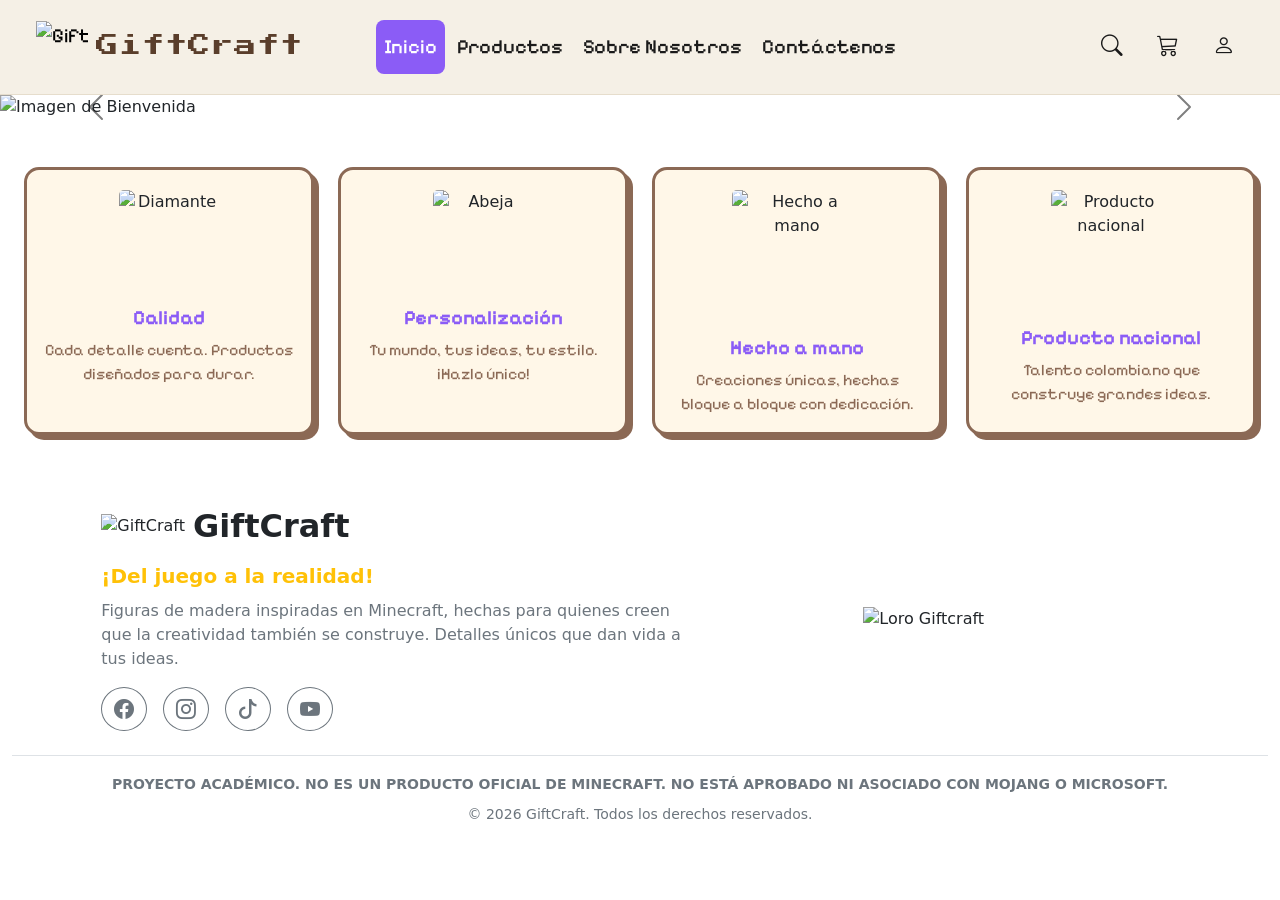
==== index.html @ 68048dbe "Arreglo de imagenes" ====
<!DOCTYPE html>
<html lang="es">

<head>
    <meta charset="UTF-8">
    <meta name="viewport" content="width=device-width, initial-scale=1.0">
    <title>Giftcraft</title>
    <!-- Bootstrap 5 -->
    <link href="https://cdn.jsdelivr.net/npm/bootstrap@5.3.3/dist/css/bootstrap.min.css" rel="stylesheet">

    <!--Iconos Bootstrap-->
    <link rel="stylesheet" href="https://cdn.jsdelivr.net/npm/bootstrap-icons@1.13.2/font/bootstrap-icons.min.css">

    <!-- Fuentes: pixel (títulos) + Inter (texto) -->
    <link rel="preconnect" href="https://fonts.googleapis.com">
    <link rel="preconnect" href="https://fonts.gstatic.com" crossorigin>
    <link
        href="https://fonts.googleapis.com/css2?family=Allerta+Stencil&family=Electrolize&family=Erica+One&family=Gugi&family=Londrina+Shadow&family=Pixelify+Sans:wght@400..700&family=Press+Start+2P&family=Rubik+Spray+Paint&family=Stardos+Stencil:wght@400;700&family=Stick+No+Bills:wght@200..800&family=Unica+One&family=WDXL+Lubrifont+JP+N&display=swap"
        rel="stylesheet">
    <link href="CSS/style.css" rel="stylesheet">
</head>

<body>
    <!--Header-->
    <div id="header-placeholder"></div>

    <!--Carrusel-->
    <div id="carouselExampleDark" class="carousel carousel-dark slide" data-bs-ride="carousel">
        <div class="carousel-indicators">
            <button type="button" data-bs-target="#carouselExampleDark" data-bs-slide-to="0" class="active"
                aria-current="true" aria-label="Slide 1"></button>
            <button type="button" data-bs-target="#carouselExampleDark" data-bs-slide-to="1"
                aria-label="Slide 2"></button>
            <button type="button" data-bs-target="#carouselExampleDark" data-bs-slide-to="2"
                aria-label="Slide 3"></button>
        </div>

        <div class="carousel-inner">
            <!--Diapositiva 1-->
            <div class="carousel-item active" data-bs-interval="3000">
                <img src="https://lh3.googleusercontent.com/d/1wplHAOc85j-fx_onCnTcht7jcXruJp4D" class="d-block w-100" alt="Imagen de Bienvenida">
                <div class="carousel-caption text-start carousel-caption-responsive">
                    <p class="fs-5 mb-1">Figuras de madera inspiradas en</p>
                    <h1 class="mb-3">Minecraft</h1>
                    <p class="fs-5 mb-4">Detalles únicos que dan vida <br> a tus ideas.</p>
                    <a href="./HTML/productos.html" class="btn text-white px-4 py-2"
                        style="background-color: #d87093; border-radius: 50px;">
                        <i class="bi bi-arrow-right"></i> Ver productos
                    </a>
                </div>
            </div>

            <!--Diapositiva 2-->
            <div class="carousel-item" data-bs-interval="3000">
                <img src="https://lh3.googleusercontent.com/d/1Owbym39ZNg6X-FYQz1k-aMOBziWOJQqA" class="d-block w-100"
                    alt="Imagen de Personalización">
                <div class="carousel-caption text-start carousel-caption-responsive">
                    <h1 class="mb-3">Personaliza <br> tu figura</h1>
                    <p class="fs-5 mb-4">Elige sus colores, su tamaño <br> y hazla única</p>
                    <a href="./HTML/productos.html" class="btn text-white px-4 py-2"
                        style="background-color: #d87093; border-radius: 50px;">
                       <i class="bi bi-arrow-right"></i> Personaliza ahora
                    </a>
                </div>
            </div>

            <!--Diapositiva 3-->
            <div class="carousel-item" data-bs-interval="3000">
                <img src="https://lh3.googleusercontent.com/d/1u3EnMqKHQj79H4dka0-QvYwiTwV4t9Pk" class="d-block w-100" alt="Imagen de Regalo">
                <div class="carousel-caption text-start carousel-caption-responsive">
                    <h1 class="mb-3">Regala algo <br> realmente especial</h1>
                    <p class="fs-5 mb-4">Figuras de madera que convierten <br> tus ideas en momentos únicos</p>
                    <a href="./HTML/productos.html" class="btn text-white px-4 py-2"
                        style="background-color: #d87093; border-radius: 50px;">
                        <i class="bi bi-arrow-right"></i> Ver productos
                    </a>
                </div>
            </div>
        </div>

        <!-- Controles de siguiente/anterior (Opcional si usas los nativos de bootstrap) -->
        <button class="carousel-control-prev" type="button" data-bs-target="#carouselExampleDark" data-bs-slide="prev">
            <span class="carousel-control-prev-icon" aria-hidden="true"></span>
            <span class="visually-hidden">Anterior</span>
        </button>
        <button class="carousel-control-next" type="button" data-bs-target="#carouselExampleDark" data-bs-slide="next">
            <span class="carousel-control-next-icon" aria-hidden="true"></span>
            <span class="visually-hidden">Siguiente</span>
        </button>
    </div>

    
    <!-- Tarjetas de valores -->
    <div class="row row-cols-1 row-cols-md-4 g-4 px-4 py-5">
        <div class="col">
            <div class="card card-valor">
                <img src="https://lh3.googleusercontent.com/d/1W7Ou0W5NoQr5Mkxoxzk0scYVOfZ3Mso6" class="card-img-top" alt="Diamante">
                <div class="card-body">
                    <h5 class="card-title">Calidad</h5>
                    <p class="card-text">Cada detalle cuenta. Productos diseñados para durar.</p>
                </div>
            </div>
        </div>

        <div class="col">
            <div class="card card-valor">
                <img src="https://lh3.googleusercontent.com/d/1RHpiQa2rcmj2pR8wsw9uJWsx8X5zK7yJ" class="card-img-top" alt="Abeja">
                <div class="card-body">
                    <h5 class="card-title">Personalización</h5>
                    <p class="card-text">Tu mundo, tus ideas, tu estilo. ¡Hazlo único!</p>
                </div>
            </div>
        </div>

        <div class="col">
            <div class="card card-valor">
                <img src="https://lh3.googleusercontent.com/d/1vHb8mKZCvRsDUEvybm4qg_KZs-fL4mhp" class="card-img-top gc-heart" alt="Hecho a mano">
                <div class="card-body">
                    <h5 class="card-title">Hecho a mano</h5>
                    <p class="card-text">Creaciones únicas, hechas bloque a bloque con dedicación.</p>
                </div>
            </div>
        </div>

        <div class="col">
            <div class="card card-valor">
                <img src="https://lh3.googleusercontent.com/d/1ACs_lcl-8XqqBMrqHCjTXCqjR9RYwkBD" class="card-img-top gc-map" alt="Producto nacional">
                <div class="card-body">
                    <h5 class="card-title">Producto nacional</h5>
                    <p class="card-text">Talento colombiano que construye grandes ideas.</p>
                </div>
            </div>
        </div>
    </div>

    <!-- Bootstrap JS -->
    <script src="https://cdn.jsdelivr.net/npm/bootstrap@5.3.3/dist/js/bootstrap.bundle.min.js"></script>
    <!-- personal JS -->
    <script src="JS/components.js"></script>
</body>

</html>
---- CSS/style.css ----
:root {
    /*Paleta de colores*/
    --MoradoCreativo: #8B5CF6;
    --VerdeMundo: #A8B89A;
    --MarronTierra: #8B6955;
    --RosaAventura: #D98FA3;
    --CremaCrafteo: #FFF7E8;

    /*Fuentes*/
    --font-pixel-style: "Press Start 2P", system-ui;
    --font-pixel-title: "Silkscreen", monospace;
    --font-pixel-sub: "Pixelify Sans", monospace;
    --font-body: "Inter", sans-serif;
}

body {
    margin: 0;
    min-height: 100vh;
    display: flex;
    flex-direction: column;
}

/* --- CARRUSEL (ESCRITORIO) --- */
.carousel-item img {
    height: 80%; /* Altura fija elegante para pantallas grandes */
    object-fit: cover; /* Evita que la imagen se deforme */
    object-position: center;
}

.carousel-caption-responsive {
    width: 45% !important; /* Ancho controlado para que no ocupe toda la pantalla */
    left: 15% !important;   /* Alineado hacia la izquierda con un margen seguro */
    top: 30% !important;   /* Posición superior ideal */
    text-align: left !important;
}

.carousel-caption-responsive h1 {
    color: #050505; /* Un tono oscuro sólido para asegurar máxima legibilidad */
    font-family: var(--font-pixel-style, sans-serif);
    font-size: 3.2rem;
    line-height: 1.1;
}

.carousel-caption-responsive p {
    font-family: var(--font-pixel-sub, sans-serif);
    color: #1b1b1b;
}

.carousel-caption-responsive .btn {
    font-family: var(--font-pixel-style);
}

.carousel-caption-responsive .btn i {
    font-family: var(--font-pixel-style);
}

.card-valor {
    height: 100%;
    text-align: center;
    border: 3px solid #3b2a1a;
    border-radius: 15px;
    background-color: #ffe4ef; /* mismo tono para todas las cards */
    box-shadow: 5px 5px 0 #3b2a1a;
    transition: transform 0.3s, box-shadow 0.3s;
}

html, body {
    height: 100%;
    margin: 0;
}

main {
    flex: 1;
}

footer {
    margin-top: auto;
}

.card-valor {
    height: 100%;
    text-align: center;
    border: 3px solid var(--MarronTierra);
    border-radius: 15px;
    background-color: var(--CremaCrafteo);
    box-shadow: 5px 5px 0 var(--MarronTierra);
    transition: transform 0.3s, box-shadow 0.3s;
}

.card-valor:hover {
    transform: translateY(-10px);
    box-shadow: 8px 14px 0 var(--RosaAventura);
}

.card-valor .card-img-top {
    width: 100px;
    height: 100px;
    object-fit: cover;
    margin: 20px auto 0;
    image-rendering: pixelated;
    transition: transform 0.3s;
}

.card-valor:hover .card-img-top {
    transform: scale(1.2) rotate(8deg);
}

/* Corazón "hecho a mano" un poco más grande */
.card-valor .card-img-top.gc-heart {
    width: 130px;
    height: 130px;
}

/* Mapa de Colombia (imagen detallada) */
.card-valor .card-img-top.gc-map {
    width: 120px;
    height: 120px;
    object-fit: contain;
    image-rendering: auto;
}

/* Títulos */
.card-valor .card-title {
    font-family: var(--font-pixel-sub);
    font-weight: 700;
    color: var(--MoradoCreativo);
    transition: color 0.3s;
}

.card-valor:hover .card-title {
    color: var(--RosaAventura);
}

.card-valor .card-text {
    font-family: var(--font-pixel-sub);
    font-weight: 400;
    color: var(--MarronTierra);
}

/* --- DISEÑO RESPONSIVO (TABLETS Y CELULARES < 768px) --- */
@media (max-width: 768px) {
    .carousel-item img {
        height: 420px; /* Reducimos la altura en móviles para mejor proporción */
    }

    .carousel-caption-responsive {
        width: 85% !important; /* Permitimos que abarque más espacio horizontal en pantallas chicas */
        left: 7% !important;   /* Centrado equilibrado */
        top: 18% !important;   /* Subimos ligeramente para que el botón no tape el fondo inferior */
    }

    /* Reducimos tamaños de tipografía para evitar desbordamientos */
    .carousel-caption-responsive h1 {
        font-size: 1.5rem !important;
    }

    .carousel-caption-responsive p {
        font-size: 1.1rem !important;
    }
    
    /* Opcional: Hacer el botón un poco más compacto en celulares */
    .carousel-caption-responsive .btn {
        padding: 0.4rem 1.2rem !important;
        font-size: 0.9rem;
    }
}
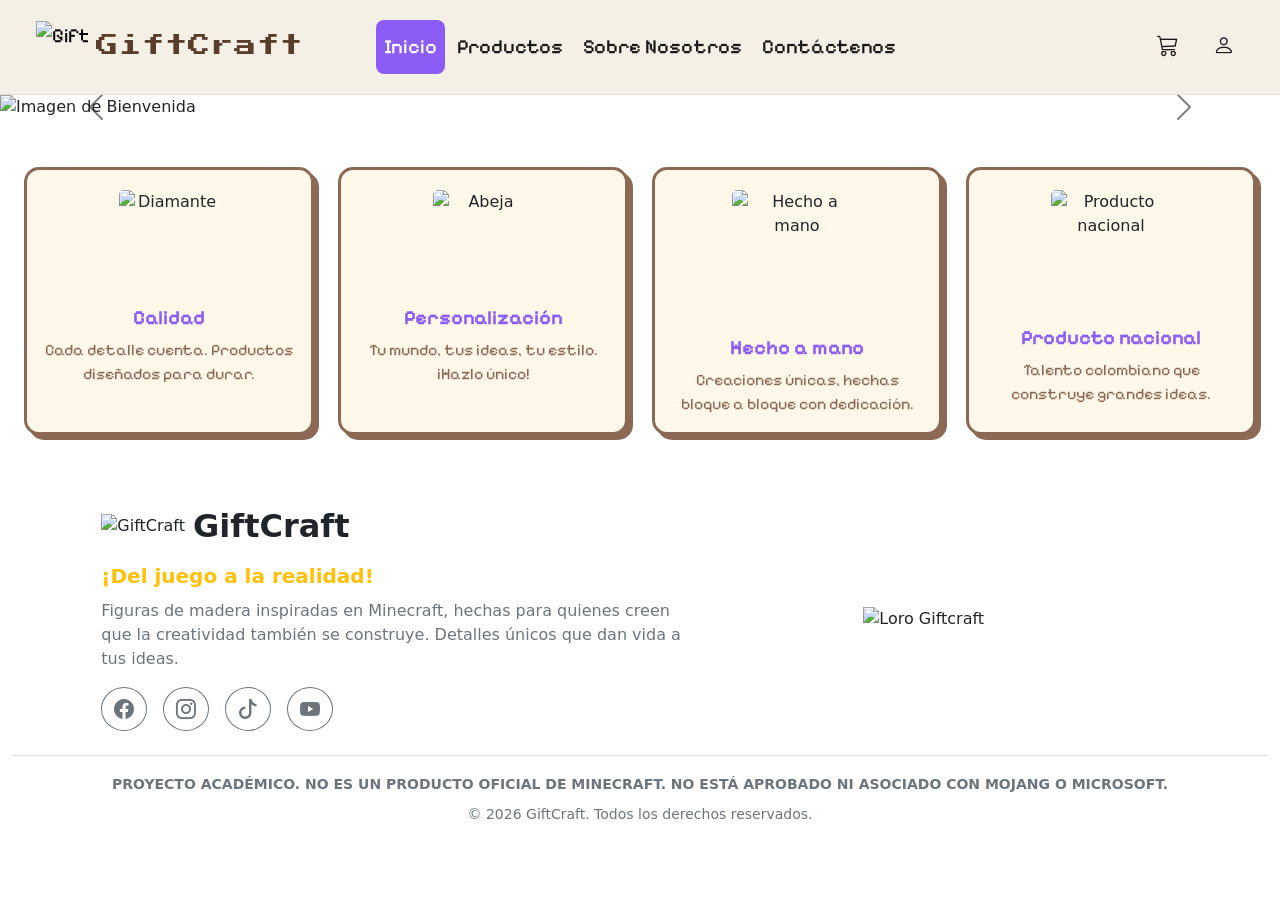
==== commit 4d870eaf: "mauro: se agrega favicon" ====
--- a/index.html
+++ b/index.html
@@ -5,6 +5,8 @@
     <meta charset="UTF-8">
     <meta name="viewport" content="width=device-width, initial-scale=1.0">
     <title>Giftcraft</title>
+    <!-- Favicon -->
+    <link rel="icon" type="image/png" href="/ASSETS/img/header/footer/regalo.png">
     <!-- Bootstrap 5 -->
     <link href="https://cdn.jsdelivr.net/npm/bootstrap@5.3.3/dist/css/bootstrap.min.css" rel="stylesheet">
 
